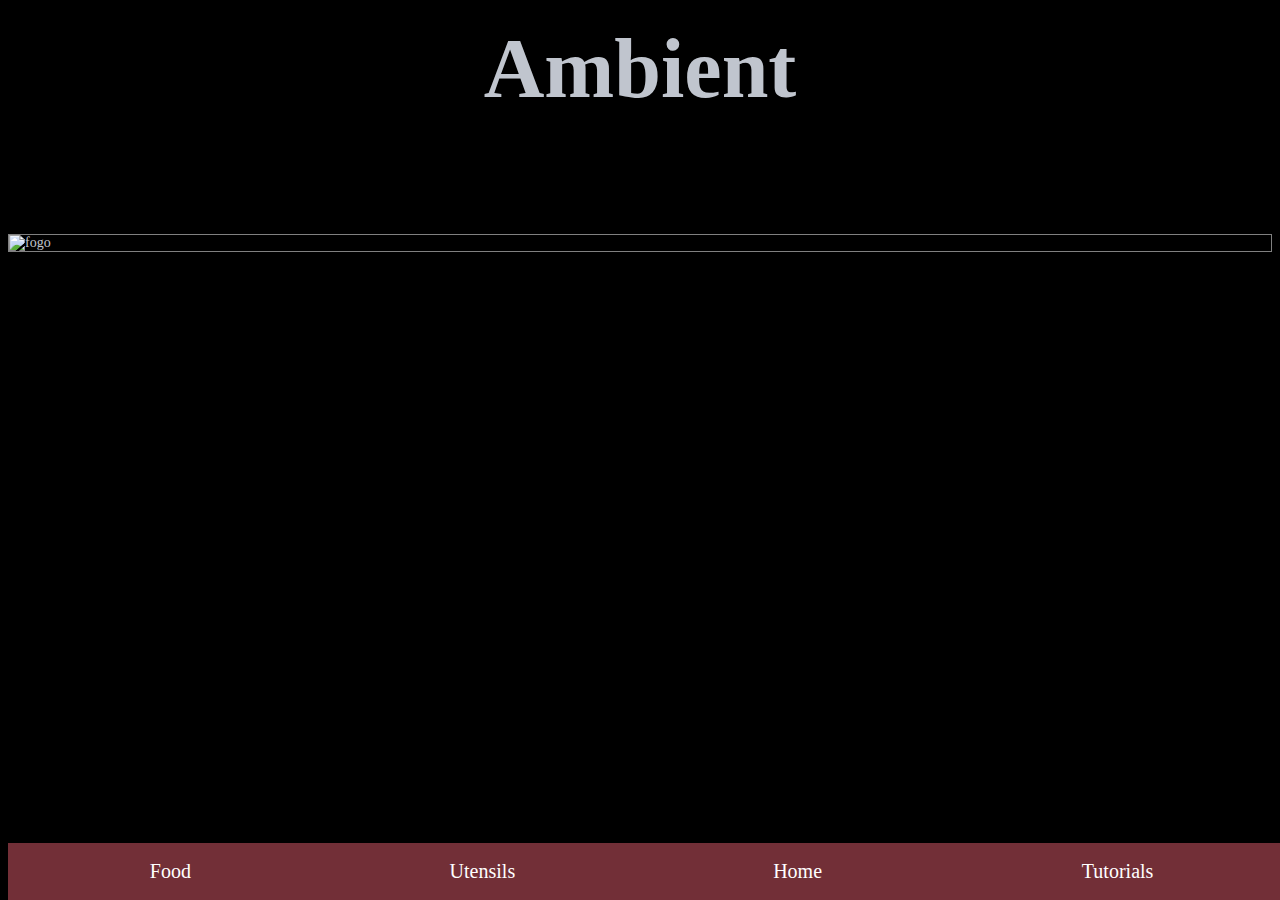
==== ambient.html @ 8e5628c9 "Pagina" ====
<!DOCTYPE html>
<html>
<head>
	<title>Ambient</title>
</head>
<link rel="stylesheet" href="style.css">
<embed name="camarao" src="musica2.mp3" loop="false" hidden="true" autostart="true">


<body>
<h1>Ambient</h1> 


<img src="https://thumbs.gfycat.com/CandidGoodHanumanmonkey-size_restricted.gif"  alt="fogo" class= "center" >


	
	







<div>
	<a title="cuts" href="food.html" class="butc">Food</a>
	<a title="ut" href="utensils.html" class="butu">Utensils</a>
	<a title="amb" href="Lab01.html" class="buta">Home</a>
	<a title="amb" href="tutorials.html" class="butt">Tutorials</a>
</div>
	


















</body>
</html>
---- style.css ----
html { overflow: scroll; }

body{
	color: #c0c5ce;
	font-size: 14px;
	font-family: "Times new Roman"
	overflow: hidden;
	background-color: black;
	position: relative;
	overflow: scroll;


}
h1{
	font-style: bold;
	font-size: 6em;
	text-align: center;
	font-family: "Times new Roman";
	position:relative;
	top: -60px;

}



h2{
	color: white;

}






.subtitle{
	position: relative;
	top: -110px;
	text-align: center;
	font-size: 1.5em;
}


.center{
	margin: 0 auto;
	display: block;
	border-style: solid;
	border-color: grey;
	border-width: 1px;


}

.butc{
	display: inline-block;
    border: none;
    background-color: #722f37;
    padding: 17px 28px;
    font-size: 20px;
    display: inline-block;
    color: white;
    position: fixed;
    bottom: 0%;
    text-align: center;
    text-decoration-line: none;
    width: 21%;

}


.buta{
	display: inline-block;
	width: 21%;
	position: fixed;
    bottom: 0%;
    right: 25%;
    border: none;
    background-color: #722f37;
    padding: 17px 28px;
    font-size: 20px;
    color: white;
    text-decoration-line: none;
    text-align: center;
}
.butu{
	display: inline-block;
    border: none;
    background-color: #722f37;
    padding: 17px 28px;
    font-size: 20px;
    color: white;
    text-decoration-line: none;
    position: fixed;
    bottom: 0%;
    text-align: center;
    width: 21%;
    left:25%;

}
.butt{
	display: inline-block;
	width: 21%;
    border: none;
    background-color: #722f37;
    padding: 17px 28px;
    font-size: 20px;
    color: white;
    text-decoration-line: none;
    position: fixed;
    bottom: 0%;
    text-align: center;
    right: 0%
}
.butc:hover {
	background: grey;
}
.butu:hover {
	background: grey;
}
.buta:hover {
	background: grey;
}
.butt:hover {
	background: grey;
}



}
ol li::before{
	color: red;
	font-size: 1.5em;
}

.row {
  display: flex;
}

.column {
	flex: 33.33%;
	padding: 5px;
 	text-decoration-line: none;
	font-size: 1.5em;
	color: white;
	font-style: italic;
}
.links{
	text-decoration-line: none;
	font-size: 1.5em;
	color: white;
	font-style: italic;
}
.recommendations{
	text-decoration-line: none;
	font-size: 1em;
	color: white;
	font-style: italic;
}
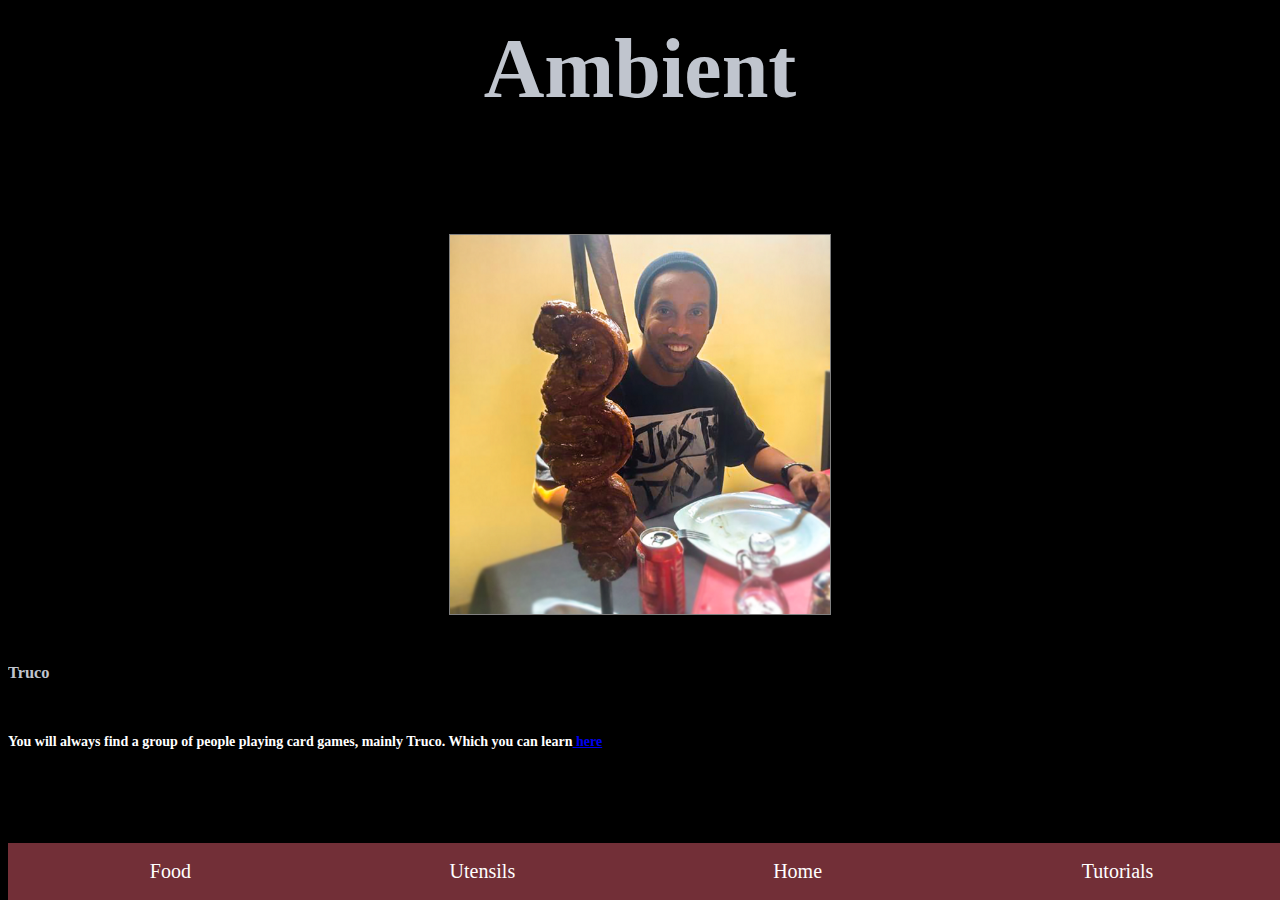
==== commit 8c1acf5f: "pagina2" ====
--- a/ambient.html
+++ b/ambient.html
@@ -11,11 +11,21 @@
 <h1>Ambient</h1> 
 
 
-<img src="https://thumbs.gfycat.com/CandidGoodHanumanmonkey-size_restricted.gif"  alt="fogo" class= "center" >
+<img src="ronaldinho.png" width="30%" height="30%" alt="fogo" class= "center" >
 
 
 	
-	
+<br/>
+<br/>
+
+
+<h3> Truco</h3>
+<br/>
+<h4> You will always find a group of people playing card games, mainly Truco. Which you can learn<a class="linktext" href="https://www.pagat.com/put/truco_br.html"> here</a></h4>
+<br/>
+<br/>
+<br/>
+
 
 
 
@@ -26,7 +36,7 @@
 <div>
 	<a title="cuts" href="food.html" class="butc">Food</a>
 	<a title="ut" href="utensils.html" class="butu">Utensils</a>
-	<a title="amb" href="Lab01.html" class="buta">Home</a>
+	<a title="amb" href="index.html" class="buta">Home</a>
 	<a title="amb" href="tutorials.html" class="butt">Tutorials</a>
 </div>
 	
--- a/style.css
+++ b/style.css
@@ -28,6 +28,9 @@
 h2{
 	color: white;
 
+}
+h4{
+	color: white;
 }
 
 
@@ -149,7 +152,7 @@
 .links{
 	text-decoration-line: none;
 	font-size: 1.5em;
-	color: white;
+	color: #9b414c;
 	font-style: italic;
 }
 .recommendations{
@@ -158,6 +161,20 @@
 	color: white;
 	font-style: italic;
 }
+.titulos{
+	text-decoration-line: none;
+	font-size: 1.5em;
+	
+	font-style: italic;
+	color: #9b414c;
+}
+.linktext {
+	
+}
+.linktext:hover{
+	color: blue;
+
+}
 
 
 
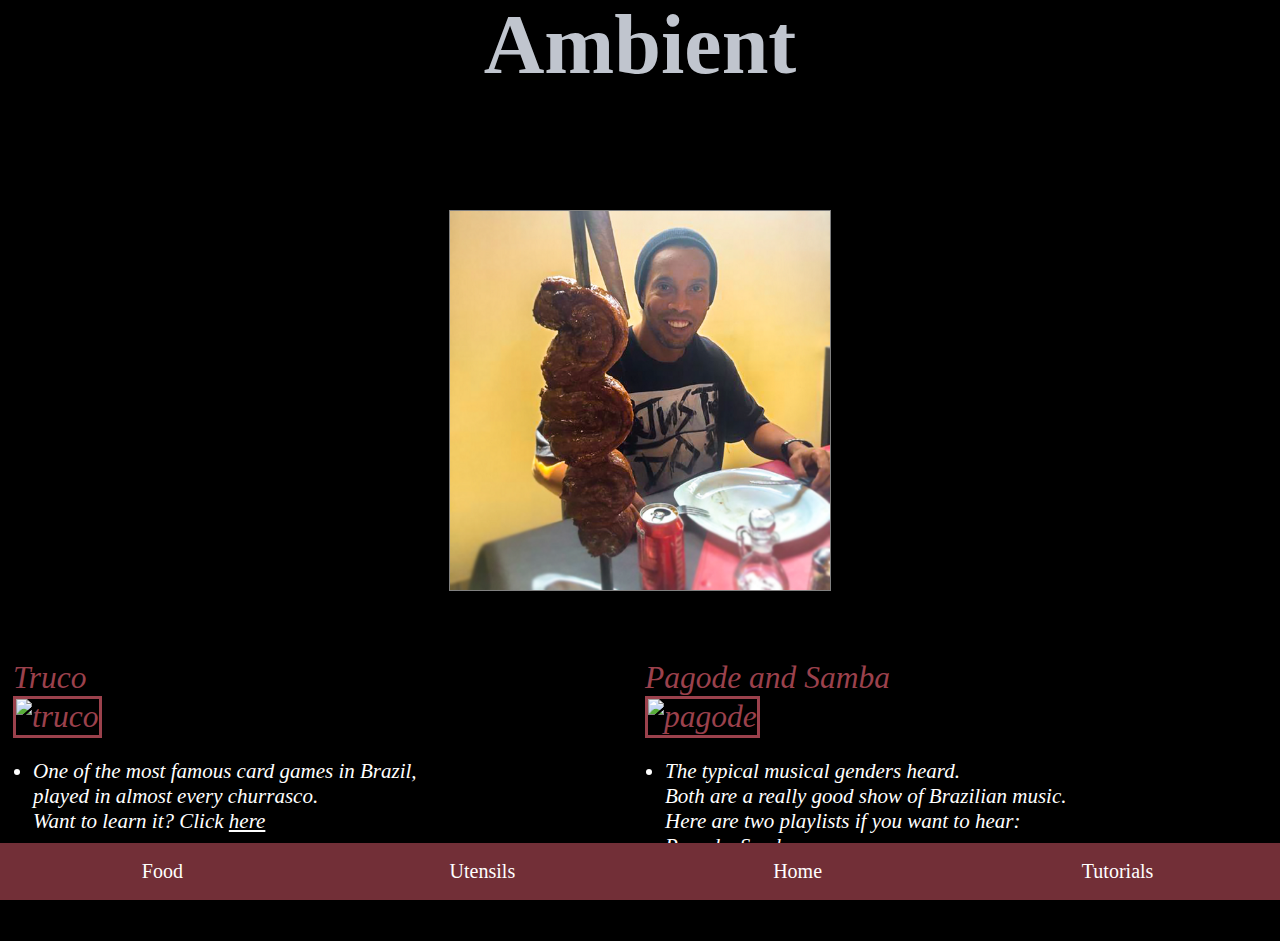
==== commit 03fb8ade: "pagina 3.0" ====
--- a/ambient.html
+++ b/ambient.html
@@ -1,10 +1,10 @@
 <!DOCTYPE html>
-<html>
+<html style="cursor: url(meat.png), auto;">
 <head>
 	<title>Ambient</title>
 </head>
 <link rel="stylesheet" href="style.css">
-<embed name="camarao" src="musica2.mp3" loop="false" hidden="true" autostart="true">
+<embed name="camarao" src="musica2.mp3" loop="false" hidden="false" autostart="true" class="musicplayer">
 
 
 <body>
@@ -17,11 +17,33 @@
 	
 <br/>
 <br/>
+<br/>
+<br/>
+<div class = "row">
+		<div class = "column">
+	<a   class = "titulos" >Truco<br/>
+		<img  style="border-style: solid;" style="border-width: 0.5px;" style="margin-top: -10px" style="border-color: white;" src="https://i.pinimg.com/originals/a1/a6/0f/a1a60f103afbbe380bdab23d509df711.jpg
+" alt="truco" height="200"  style = width="100%"></a><br/>
+		<ul>
+			<li style="margin-left: -20px;"><a  class="underphoto"> One of the most famous card games in Brazil, <br/>played in almost every churrasco.<br/>Want to learn it? Click <a class="linktext" href="https://www.pagat.com/put/truco_br.html" target="_blank">here</a>
+			</h5>
+		</a></li>
+			
+		</ul>
 
+		</div>
+<div class = "column">
+	<a   class = "titulos" >Pagode and Samba<br/>
+		<img  style="border-style: solid;" style="border-width: 0.5px;" style="margin-top: -10px" style="border-color: white;" src="https://gds.portal5g-media.com/contentFiles/system/pictures/2013/7/84708/original/pura1.jpg" alt="pagode" height="200"  style = width="100%"></a><br/>
+		<ul>
+			<li style="margin-left: -20px;"><a  class="underphoto"> The typical musical genders heard.<br/> Both are a really good show of Brazilian music.<br/>Here are two playlists if you want to hear:<br/> <a class="linktext" target="_blank" href="https://open.spotify.com/user/bernardo.a.massena/playlist/2mryqQqqF90mmfdDEYLKe0?si=gnOXyyNsQ5-uIm1xkGyb8w">Pagode</a>, <a class="linktext" target="_blank" href="https://open.spotify.com/user/spotify/playlist/37i9dQZF1DWTUHOvJwQIMp?si=K4qeJMaaQWCOl95IORm9ww">Samba</a>
+			</h5>
+		</a></li>
+			
+		</ul>
 
-<h3> Truco</h3>
-<br/>
-<h4> You will always find a group of people playing card games, mainly Truco. Which you can learn<a class="linktext" href="https://www.pagat.com/put/truco_br.html"> here</a></h4>
+		</div>
+</div>
 <br/>
 <br/>
 <br/>
--- a/style.css
+++ b/style.css
@@ -1,16 +1,17 @@
 
-
+#c0c5ce
 html { overflow: scroll; }
-
+.custom{
+	cursor: url(meat.png) auto;
+}
 body{
 	color: #c0c5ce;
 	font-size: 14px;
 	font-family: "Times new Roman"
 	overflow: hidden;
-	background-color: black;
+	background-color:black;
 	position: relative;
 	overflow: scroll;
-
 
 }
 h1{
@@ -69,6 +70,7 @@
     text-align: center;
     text-decoration-line: none;
     width: 21%;
+    left:0%;
 
 }
 
@@ -155,12 +157,28 @@
 	color: #9b414c;
 	font-style: italic;
 }
+.links:hover{
+	color:grey;
+	text-decoration-line: underline;
+}
+.links:active{
+	color:green;
+	text-decoration-line: line-through;
+}
 .recommendations{
 	text-decoration-line: none;
 	font-size: 1em;
 	color: white;
 	font-style: italic;
 }
+.recommendations:hover{
+	color: grey;
+	text-decoration-line: underline;
+}
+.recommendations:active{
+	color:green;
+	text-decoration-line: line-through;
+}
 .titulos{
 	text-decoration-line: none;
 	font-size: 1.5em;
@@ -169,12 +187,31 @@
 	color: #9b414c;
 }
 .linktext {
-	
+	color: white;
+}
+.linktext:visited{
+	color:#5593f7;
+
 }
 .linktext:hover{
-	color: blue;
-
-}
-
-
-
+	color: grey;
+
+}
+.linktext:active{
+	color:green;
+	text-decoration-line: line-through;
+}
+.musicplayer{
+
+	position: fixed;
+	right: -20%;
+	opacity: 0.2;
+}
+.underphoto{
+	text-decoration-line: none;
+	font-size: 1em;
+	color: white;
+	font-style: italic;
+}
+
+
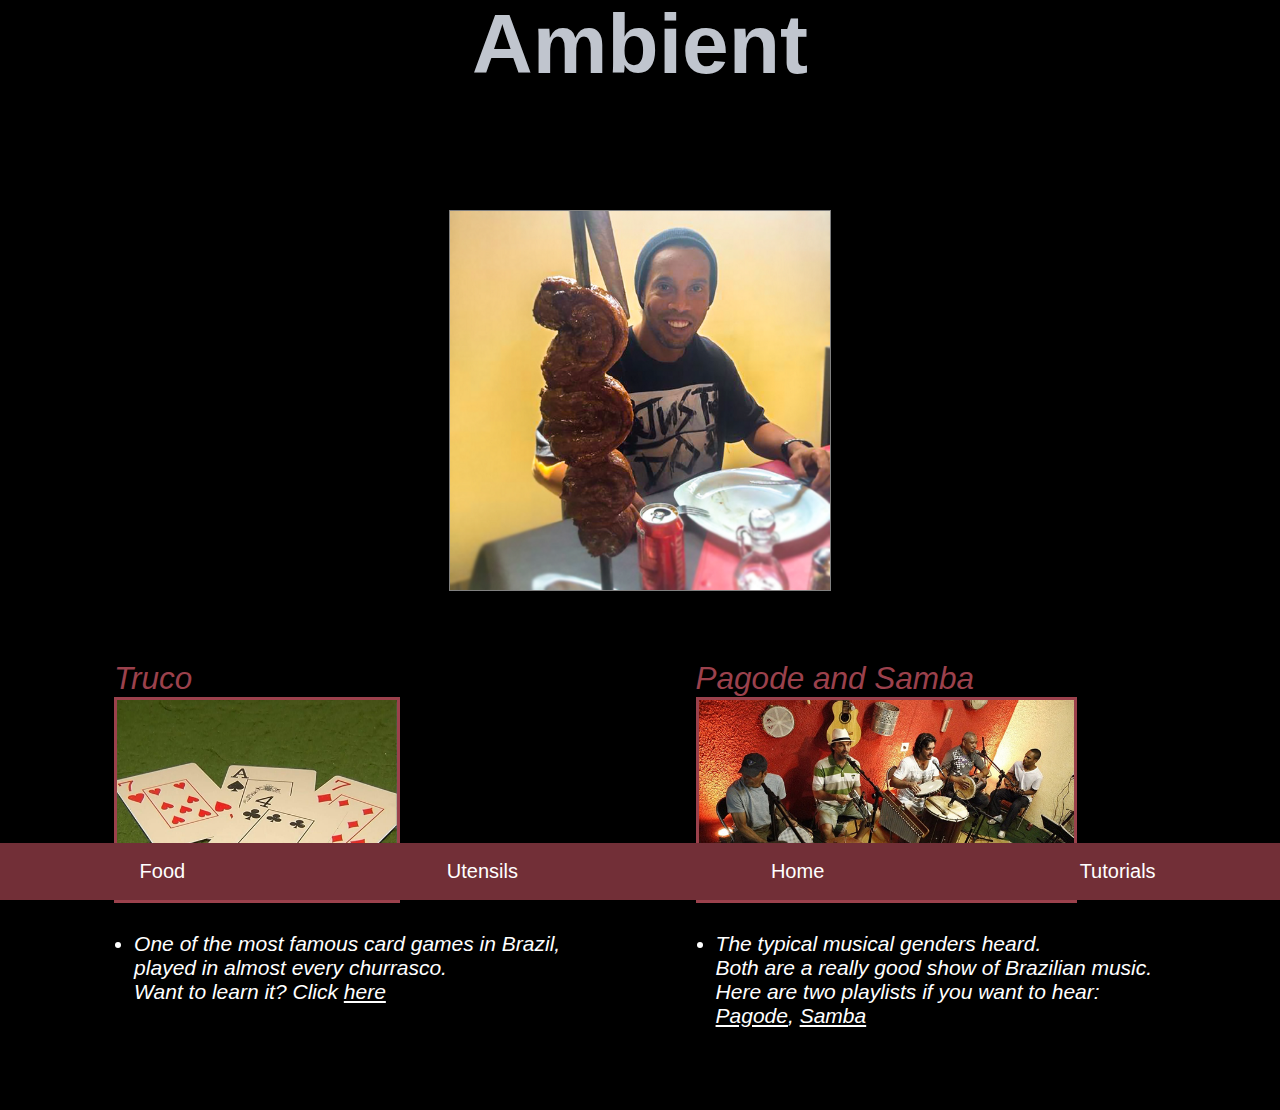
==== commit 1412fed9: "Added images folder" ====
--- a/ambient.html
+++ b/ambient.html
@@ -1,49 +1,44 @@
 <!DOCTYPE html>
-<html style="cursor: url(meat.png), auto;">
+<html style="cursor: url(images/meat.png), auto;">
 <head>
 	<title>Ambient</title>
 </head>
 <link rel="stylesheet" href="style.css">
-<embed name="camarao" src="musica2.mp3" loop="false" hidden="false" autostart="true" class="musicplayer">
+<embed name="camarao" src="musics/musica2.mp3" loop="false" hidden="false" autostart="true" class="musicplayer">
 
 
 <body>
 <h1>Ambient</h1> 
 
 
-<img src="ronaldinho.png" width="30%" height="30%" alt="fogo" class= "center" >
-
+<img src="images/ronaldinho.png" width="30%" height="30%" alt="ronaldinho" class= "center" >
 
 	
 <br/>
 <br/>
 <br/>
 <br/>
-<div class = "row">
-		<div class = "column">
-	<a   class = "titulos" >Truco<br/>
-		<img  style="border-style: solid;" style="border-width: 0.5px;" style="margin-top: -10px" style="border-color: white;" src="https://i.pinimg.com/originals/a1/a6/0f/a1a60f103afbbe380bdab23d509df711.jpg
-" alt="truco" height="200"  style = width="100%"></a><br/>
-		<ul>
-			<li style="margin-left: -20px;"><a  class="underphoto"> One of the most famous card games in Brazil, <br/>played in almost every churrasco.<br/>Want to learn it? Click <a class="linktext" href="https://www.pagat.com/put/truco_br.html" target="_blank">here</a>
-			</h5>
-		</a></li>
-			
-		</ul>
 
-		</div>
-<div class = "column">
-	<a   class = "titulos" >Pagode and Samba<br/>
-		<img  style="border-style: solid;" style="border-width: 0.5px;" style="margin-top: -10px" style="border-color: white;" src="https://gds.portal5g-media.com/contentFiles/system/pictures/2013/7/84708/original/pura1.jpg" alt="pagode" height="200"  style = width="100%"></a><br/>
-		<ul>
-			<li style="margin-left: -20px;"><a  class="underphoto"> The typical musical genders heard.<br/> Both are a really good show of Brazilian music.<br/>Here are two playlists if you want to hear:<br/> <a class="linktext" target="_blank" href="https://open.spotify.com/user/bernardo.a.massena/playlist/2mryqQqqF90mmfdDEYLKe0?si=gnOXyyNsQ5-uIm1xkGyb8w">Pagode</a>, <a class="linktext" target="_blank" href="https://open.spotify.com/user/spotify/playlist/37i9dQZF1DWTUHOvJwQIMp?si=K4qeJMaaQWCOl95IORm9ww">Samba</a>
-			</h5>
-		</a></li>
-			
-		</ul>
+<div style="margin-left: 8%" class = "row">
+	<div class = "column">
+		<a class = "titulos" >Truco<br/>
+			<img  style="border-style: solid;" style="border-width: 0.5px;" style="margin-top: -10px" style="border-color: white;" src="images/truco.jpg" alt="truco" height="200"  style = width="100%"></a><br/>
+				<ul>
+					<li style="margin-left: -20px;"><a  class="underphoto"> One of the most famous card games in Brazil, <br/>played in almost every churrasco.<br/>Want to learn it? Click <a class="linktext" href="https://www.pagat.com/put/truco_br.html" target="_blank">here</a></li>
+				</ul>
+	</div>
 
-		</div>
+	<div class = "column">
+		<a class = "titulos" >Pagode and Samba<br/>
+			<img  style="border-style: solid;" style="border-width: 0.5px;" style="margin-top: -10px" style="border-color: white;" src="images/pagode.jpg" alt="pagode" height="200"  style = width="100%"></a><br/>
+			<ul>
+				<li style="margin-left: -20px;"><a class="underphoto"> The typical musical genders heard.<br/> Both are a really good show of Brazilian music.<br/>Here are two playlists if you want to hear:<br/> <a class="linktext" target="_blank" href="https://open.spotify.com/user/bernardo.a.massena/playlist/2mryqQqqF90mmfdDEYLKe0?si=gnOXyyNsQ5-uIm1xkGyb8w">Pagode</a>, <a class="linktext" target="_blank" href="https://open.spotify.com/user/spotify/playlist/37i9dQZF1DWTUHOvJwQIMp?si=K4qeJMaaQWCOl95IORm9ww">Samba</a>
+				</li>
+			</ul>
+	</div>
+
 </div>
+
 <br/>
 <br/>
 <br/>
@@ -58,7 +53,7 @@
 <div>
 	<a title="cuts" href="food.html" class="butc">Food</a>
 	<a title="ut" href="utensils.html" class="butu">Utensils</a>
-	<a title="amb" href="index.html" class="buta">Home</a>
+	<a title="amb" href="lab1.html" class="buta">Home</a>
 	<a title="amb" href="tutorials.html" class="butt">Tutorials</a>
 </div>
 	
--- a/style.css
+++ b/style.css
@@ -7,8 +7,7 @@
 body{
 	color: #c0c5ce;
 	font-size: 14px;
-	font-family: "Times new Roman"
-	overflow: hidden;
+	font-family: sans-serif;
 	background-color:black;
 	position: relative;
 	overflow: scroll;
@@ -18,7 +17,7 @@
 	font-style: bold;
 	font-size: 6em;
 	text-align: center;
-	font-family: "Times new Roman";
+	font-family: sans-serif;
 	position:relative;
 	top: -60px;
 
@@ -33,9 +32,6 @@
 h4{
 	color: white;
 }
-
-
-
 
 
 
@@ -71,6 +67,7 @@
     text-decoration-line: none;
     width: 21%;
     left:0%;
+    transition: background-color 0.5s ease;
 
 }
 
@@ -88,6 +85,7 @@
     color: white;
     text-decoration-line: none;
     text-align: center;
+    transition: background-color 0.5s ease;
 }
 .butu{
 	display: inline-block;
@@ -102,6 +100,7 @@
     text-align: center;
     width: 21%;
     left:25%;
+    transition: background-color 0.5s ease;
 
 }
 .butt{
@@ -116,19 +115,24 @@
     position: fixed;
     bottom: 0%;
     text-align: center;
-    right: 0%
+    right: 0%;
+    transition: background-color 0.5s ease;
 }
 .butc:hover {
 	background: grey;
+	color: black;
 }
 .butu:hover {
 	background: grey;
+	color: black;
 }
 .buta:hover {
 	background: grey;
+	color: black;
 }
 .butt:hover {
 	background: grey;
+	color: black;
 }
 
 
@@ -186,32 +190,48 @@
 	font-style: italic;
 	color: #9b414c;
 }
+
 .linktext {
 	color: white;
 }
+
 .linktext:visited{
 	color:#5593f7;
-
-}
+}
+
 .linktext:hover{
 	color: grey;
-
-}
+}
+
 .linktext:active{
 	color:green;
 	text-decoration-line: line-through;
 }
+
 .musicplayer{
-
 	position: fixed;
 	right: -20%;
 	opacity: 0.2;
-}
+
+}
+
 .underphoto{
 	text-decoration-line: none;
 	font-size: 1em;
 	color: white;
 	font-style: italic;
 }
-
-
+table{
+
+	margin-left: 24%;
+	border :1px solid;
+}
+
+tr, td{
+	border:1px solid white;
+	font-size: 1.3em;
+	padding: 10px;
+}
+
+
+
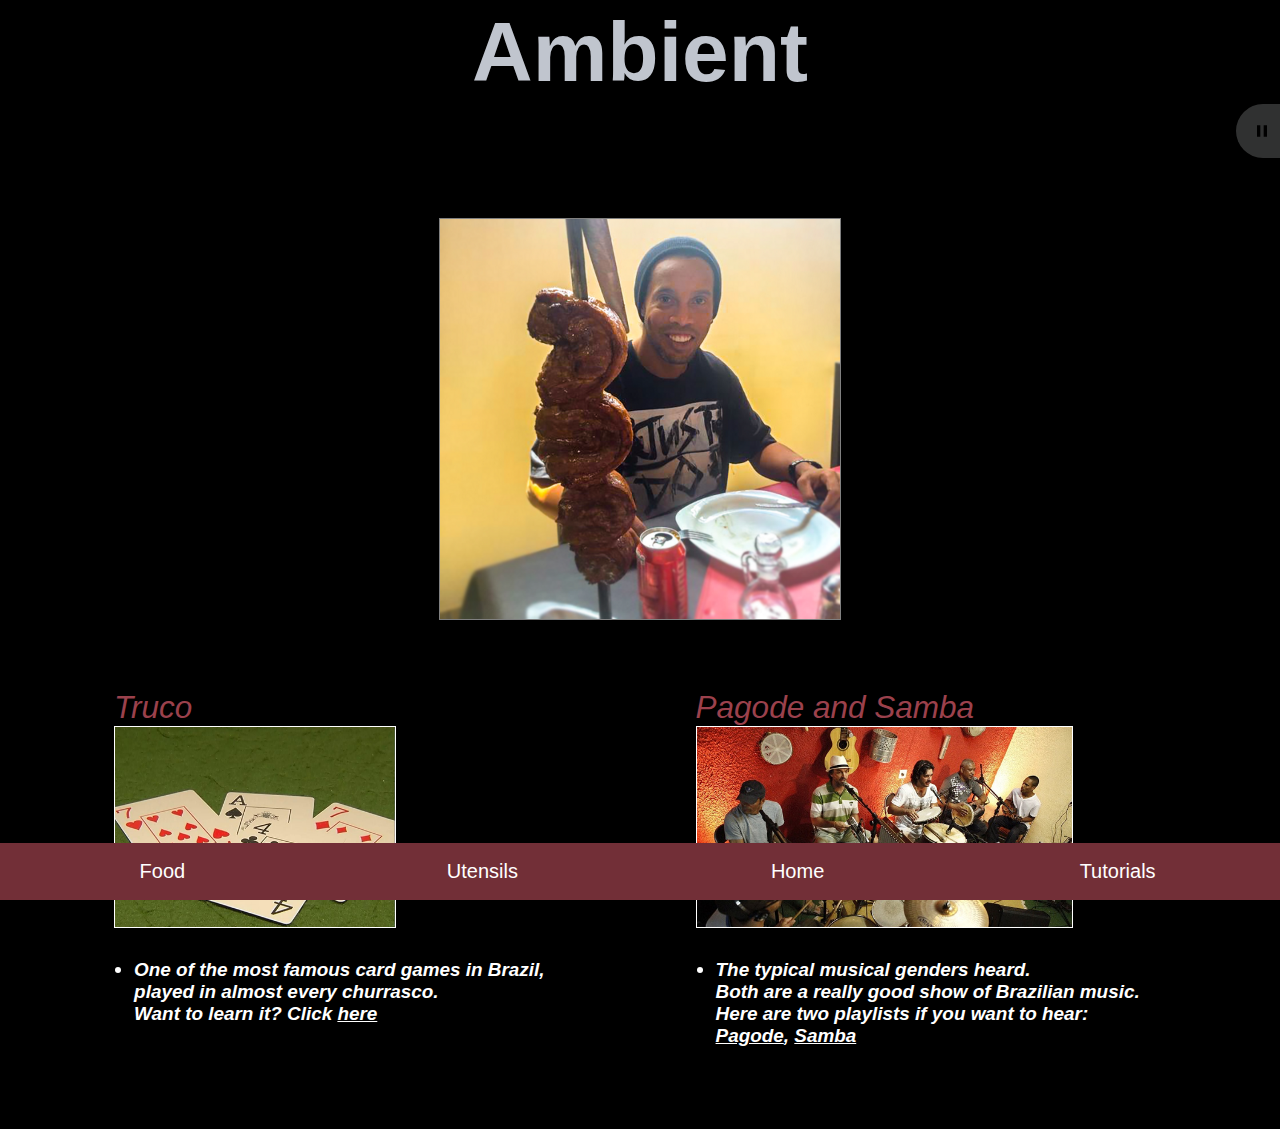
==== commit dc796630: "final?" ====
--- a/ambient.html
+++ b/ambient.html
@@ -1,17 +1,18 @@
 <!DOCTYPE html>
-<html style="cursor: url(images/meat.png), auto;">
+<html lang="en" class="custom">
 <head>
+	<meta charset="UTF-8">
 	<title>Ambient</title>
 </head>
-<link rel="stylesheet" href="style.css">
-<embed name="camarao" src="musics/musica2.mp3" loop="false" hidden="false" autostart="true" class="musicplayer">
-
 
 <body>
+<link rel="stylesheet" href="style.css">
+<embed src="musics/musica2.mp3" loop="false" autostart="true" class="musicplayer">
+
 <h1>Ambient</h1> 
 
 
-<img src="images/ronaldinho.png" width="30%" height="30%" alt="ronaldinho" class= "center" >
+<img src="images/ronaldinho.png" width="400" height="400" alt="ronaldinho" class= "center" >
 
 	
 <br/>
@@ -22,17 +23,17 @@
 <div style="margin-left: 8%" class = "row">
 	<div class = "column">
 		<a class = "titulos" >Truco<br/>
-			<img  style="border-style: solid;" style="border-width: 0.5px;" style="margin-top: -10px" style="border-color: white;" src="images/truco.jpg" alt="truco" height="200"  style = width="100%"></a><br/>
+			<img class="fotos" src="images/truco.jpg" alt="truco" height="200"></a><br/>
 				<ul>
-					<li style="margin-left: -20px;"><a  class="underphoto"> One of the most famous card games in Brazil, <br/>played in almost every churrasco.<br/>Want to learn it? Click <a class="linktext" href="https://www.pagat.com/put/truco_br.html" target="_blank">here</a></li>
+					<li style="margin-left: -20px;"><h3 class="underphoto"> One of the most famous card games in Brazil, <br/>played in almost every churrasco.<br/>Want to learn it? Click <a class="linktext" href="https://www.pagat.com/put/truco_br.html" target="_blank">here</a></h3></li>
 				</ul>
 	</div>
 
 	<div class = "column">
 		<a class = "titulos" >Pagode and Samba<br/>
-			<img  style="border-style: solid;" style="border-width: 0.5px;" style="margin-top: -10px" style="border-color: white;" src="images/pagode.jpg" alt="pagode" height="200"  style = width="100%"></a><br/>
+			<img class="fotos" src="images/pagode.jpg" alt="pagode" height="200"></a><br/>
 			<ul>
-				<li style="margin-left: -20px;"><a class="underphoto"> The typical musical genders heard.<br/> Both are a really good show of Brazilian music.<br/>Here are two playlists if you want to hear:<br/> <a class="linktext" target="_blank" href="https://open.spotify.com/user/bernardo.a.massena/playlist/2mryqQqqF90mmfdDEYLKe0?si=gnOXyyNsQ5-uIm1xkGyb8w">Pagode</a>, <a class="linktext" target="_blank" href="https://open.spotify.com/user/spotify/playlist/37i9dQZF1DWTUHOvJwQIMp?si=K4qeJMaaQWCOl95IORm9ww">Samba</a>
+				<li style="margin-left: -20px;"><h3 class="underphoto"> The typical musical genders heard.<br/> Both are a really good show of Brazilian music.<br/>Here are two playlists if you want to hear:<br/> <a class="linktext" target="_blank" href="https://open.spotify.com/user/bernardo.a.massena/playlist/2mryqQqqF90mmfdDEYLKe0?si=gnOXyyNsQ5-uIm1xkGyb8w">Pagode</a>, <a class="linktext" target="_blank" href="https://open.spotify.com/user/spotify/playlist/37i9dQZF1DWTUHOvJwQIMp?si=K4qeJMaaQWCOl95IORm9ww">Samba</a></h3>
 				</li>
 			</ul>
 	</div>
@@ -53,7 +54,7 @@
 <div>
 	<a title="cuts" href="food.html" class="butc">Food</a>
 	<a title="ut" href="utensils.html" class="butu">Utensils</a>
-	<a title="amb" href="lab1.html" class="buta">Home</a>
+	<a title="amb" href="index.html" class="buta">Home</a>
 	<a title="amb" href="tutorials.html" class="butt">Tutorials</a>
 </div>
 	
--- a/style.css
+++ b/style.css
@@ -1,9 +1,6 @@
 
-#c0c5ce
 html { overflow: scroll; }
-.custom{
-	cursor: url(meat.png) auto;
-}
+
 body{
 	color: #c0c5ce;
 	font-size: 14px;
@@ -14,7 +11,6 @@
 
 }
 h1{
-	font-style: bold;
 	font-size: 6em;
 	text-align: center;
 	font-family: sans-serif;
@@ -22,7 +18,9 @@
 	top: -60px;
 
 }
-
+h5{
+	font-size: 1.5em;
+}
 
 
 h2{
@@ -31,6 +29,10 @@
 }
 h4{
 	color: white;
+}
+h3{
+	font-size: 1em;
+
 }
 
 
@@ -136,13 +138,6 @@
 }
 
 
-
-}
-ol li::before{
-	color: red;
-	font-size: 1.5em;
-}
-
 .row {
   display: flex;
 }
@@ -160,6 +155,7 @@
 	font-size: 1.5em;
 	color: #9b414c;
 	font-style: italic;
+
 }
 .links:hover{
 	color:grey;
@@ -217,7 +213,7 @@
 
 .underphoto{
 	text-decoration-line: none;
-	font-size: 1em;
+	font-size: 0.9em;
 	color: white;
 	font-style: italic;
 }
@@ -232,6 +228,40 @@
 	font-size: 1.3em;
 	padding: 10px;
 }
-
-
-
+.custom{
+	cursor: url(images/meat.png), auto;
+}
+
+.fotos{
+	border-style: solid;
+	border-width: 1px;
+	border-color: white;
+	width: auto;
+}
+.comidas{
+	border-style: solid;
+	border-width: 2px;
+	border-color: #9b414c;
+	width: auto;
+}
+.gifs{
+	border-style: solid;
+	border-width: 2px;
+	width: auto;
+	color: #9b414c;
+}
+.gifs:hover{
+	color:grey;
+}
+
+.churrasqueiro{
+	margin: 0 auto;
+	display: block;
+	border-style: solid;
+	border-color: grey;
+	border-width: 1px;
+	width: 30%;
+	height:30%;
+
+}
+
